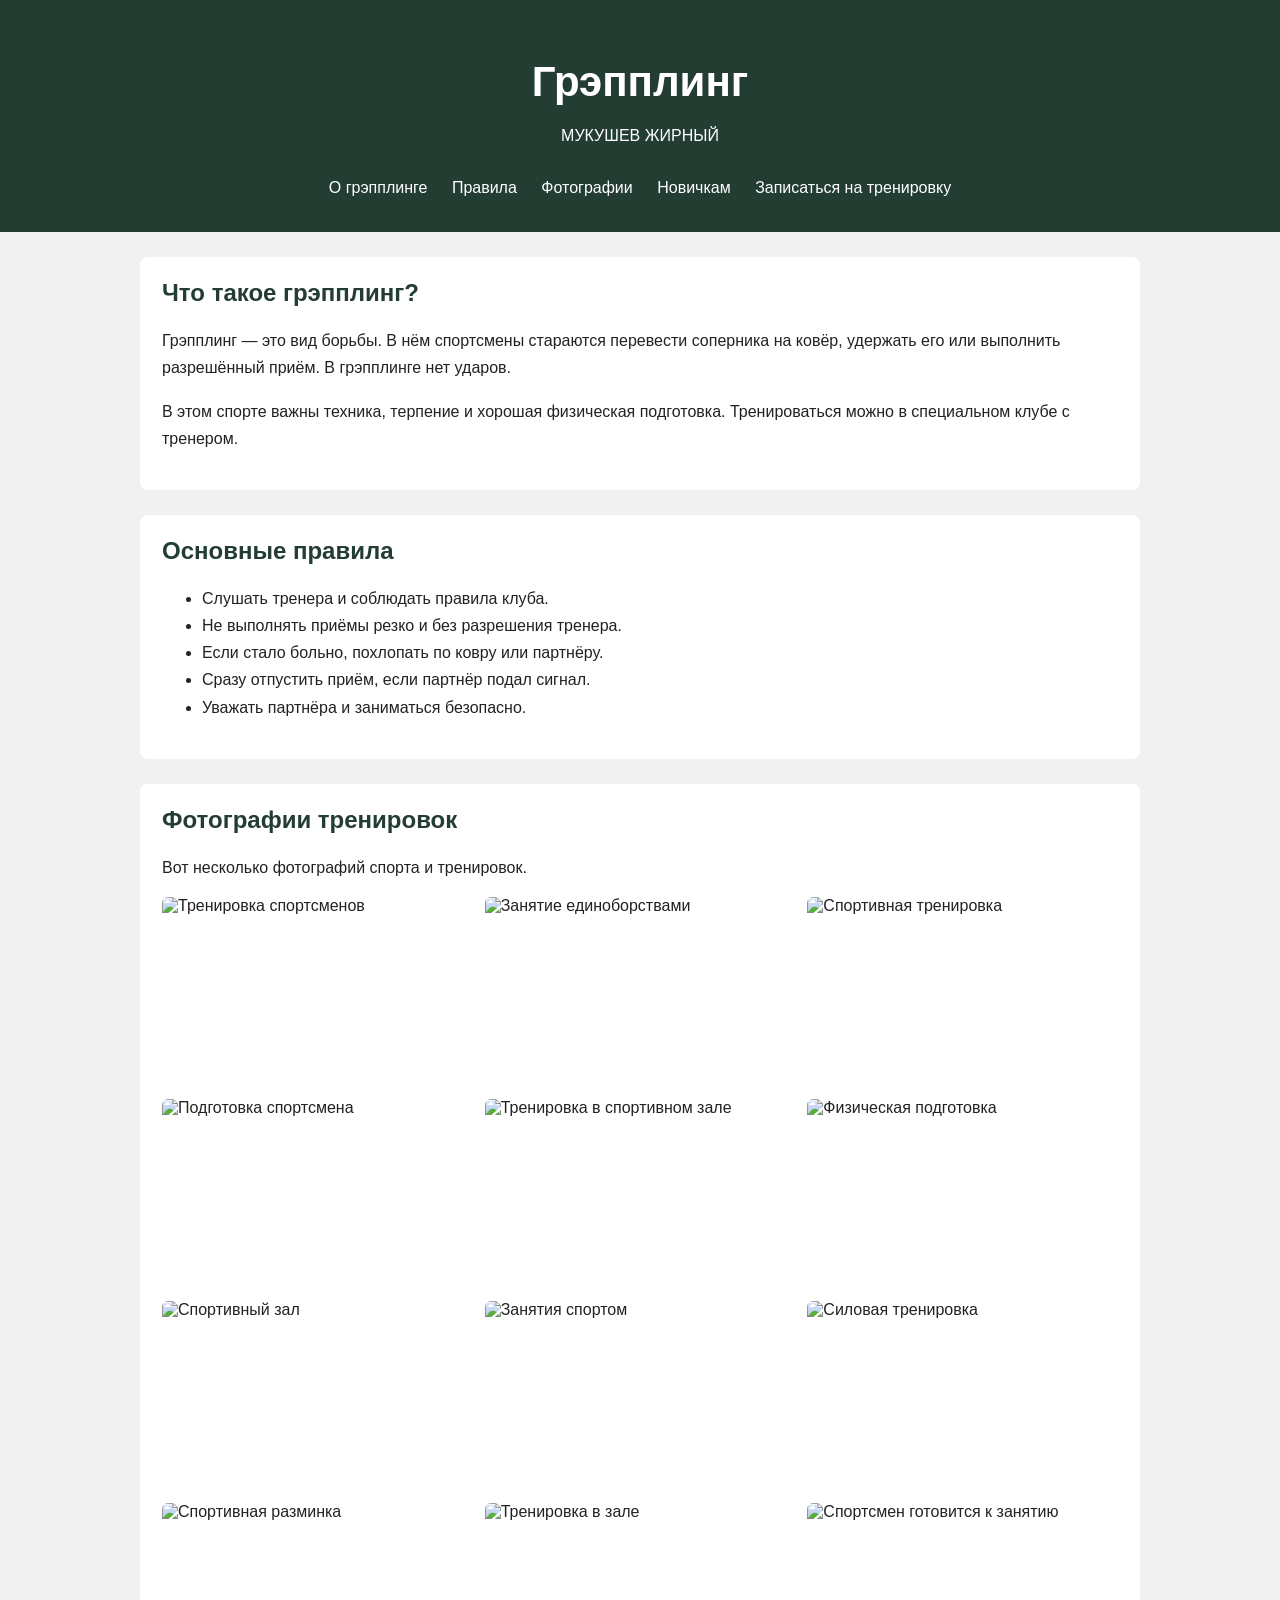
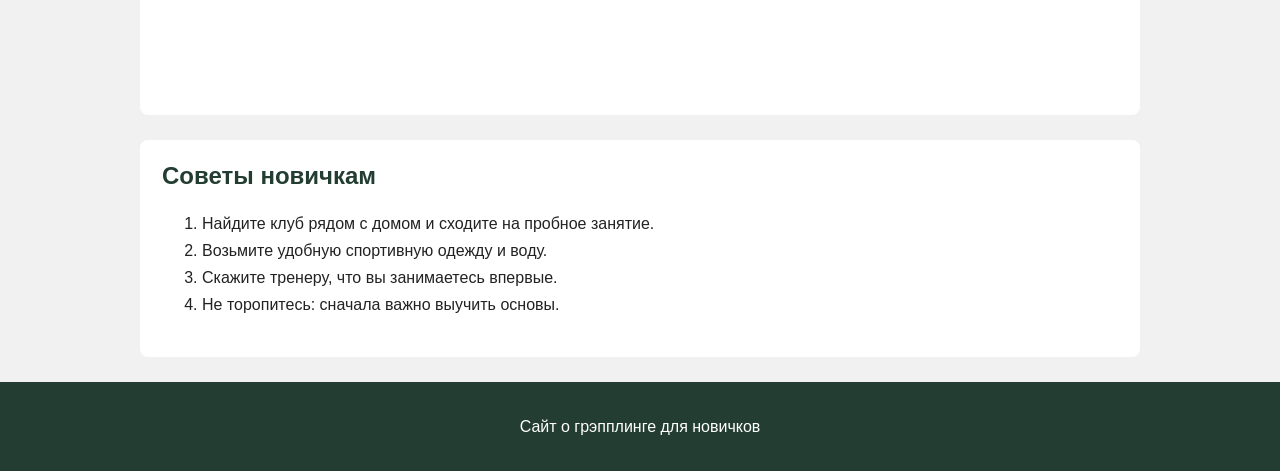
==== жаркын/index.html @ 32ab0721 "Add files via upload" ====
<!DOCTYPE html>
<html lang="ru">
<head>
    <meta charset="UTF-8">
    <meta name="viewport" content="width=device-width, initial-scale=1.0">
    <title>Грэпплинг для МУКУШЕВ </title>
    <link rel="stylesheet" href="style.css">
</head>
<body>
    <header>
        <h1>Грэпплинг</h1>
        <p>МУКУШЕВ ЖИРНЫЙ </p>
        <nav>
            <a href="#about">О грэпплинге</a>
            <a href="#rules">Правила</a>
            <a href="#photos">Фотографии</a>
            <a href="#beginner">Новичкам</a>
            <a href="registration.html">Записаться на тренировку</a>
        </nav>
    </header>

    <main>
        <section id="about">
            <h2>Что такое грэпплинг?</h2>
            <p>
                Грэпплинг — это вид борьбы. В нём спортсмены стараются
                перевести соперника на ковёр, удержать его или выполнить
                разрешённый приём. В грэпплинге нет ударов.
            </p>
            <p>
                В этом спорте важны техника, терпение и хорошая физическая
                подготовка. Тренироваться можно в специальном клубе с тренером.
            </p>
        </section>

        <section id="rules">
            <h2>Основные правила</h2>
            <ul>
                <li>Слушать тренера и соблюдать правила клуба.</li>
                <li>Не выполнять приёмы резко и без разрешения тренера.</li>
                <li>Если стало больно, похлопать по ковру или партнёру.</li>
                <li>Сразу отпустить приём, если партнёр подал сигнал.</li>
                <li>Уважать партнёра и заниматься безопасно.</li>
            </ul>
        </section>

        <section id="photos">
            <h2>Фотографии тренировок</h2>
            <p>Вот несколько фотографий спорта и тренировок.</p>
            <div class="photo-gallery">
                <img src="https://images.unsplash.com/photo-1571019613454-1cb2f99b2d8b?auto=format&amp;fit=crop&amp;w=600&amp;q=80" alt="Тренировка спортсменов">
                <img src="https://images.unsplash.com/photo-1549719386-74dfcbf7dbed?auto=format&amp;fit=crop&amp;w=600&amp;q=80" alt="Занятие единоборствами">
                <img src="https://images.unsplash.com/photo-1583473848882-f9a5bc7fd2ee?auto=format&amp;fit=crop&amp;w=600&amp;q=80" alt="Спортивная тренировка">
                <img src="https://images.unsplash.com/photo-1517963879433-6ad2b056d712?auto=format&amp;fit=crop&amp;w=600&amp;q=80" alt="Подготовка спортсмена">
                <img src="https://images.unsplash.com/photo-1555597673-b21d5c935865?auto=format&amp;fit=crop&amp;w=600&amp;q=80" alt="Тренировка в спортивном зале">
                <img src="https://images.unsplash.com/photo-1517836357463-d25dfeac3438?auto=format&amp;fit=crop&amp;w=600&amp;q=80" alt="Физическая подготовка">
                <img src="https://images.unsplash.com/photo-1534438327276-14e5300c3a48?auto=format&amp;fit=crop&amp;w=600&amp;q=80" alt="Спортивный зал">
                <img src="https://images.unsplash.com/photo-1583454110551-21f2fa2afe61?auto=format&amp;fit=crop&amp;w=600&amp;q=80" alt="Занятия спортом">
                <img src="https://images.unsplash.com/photo-1581009146145-b5ef050c2e1e?auto=format&amp;fit=crop&amp;w=600&amp;q=80" alt="Силовая тренировка">
                <img src="https://images.unsplash.com/photo-1579758629938-03607ccdbaba?auto=format&amp;fit=crop&amp;w=600&amp;q=80" alt="Спортивная разминка">
                <img src="https://images.unsplash.com/photo-1599058917212-d750089bc07a?auto=format&amp;fit=crop&amp;w=600&amp;q=80" alt="Тренировка в зале">
                <img src="https://images.unsplash.com/photo-1599058917765-a780eda07a3e?auto=format&amp;fit=crop&amp;w=600&amp;q=80" alt="Спортсмен готовится к занятию">
            </div>
        </section>

        <section id="beginner">
            <h2>Советы новичкам</h2>
            <ol>
                <li>Найдите клуб рядом с домом и сходите на пробное занятие.</li>
                <li>Возьмите удобную спортивную одежду и воду.</li>
                <li>Скажите тренеру, что вы занимаетесь впервые.</li>
                <li>Не торопитесь: сначала важно выучить основы.</li>
            </ol>
        </section>
    </main>

    <footer>
        <p>Сайт о грэпплинге для новичков</p>
    </footer>
</body>
</html>
---- жаркын/style.css ----
body {
    margin: 0;
    background-color: #f1f1f1;
    color: #222;
    font-family: Arial, sans-serif;
}

header {
    padding: 30px 15px;
    background-color: #233d32;
    color: white;
    text-align: center;
}

header h1 {
    margin-bottom: 5px;
    font-size: 42px;
}

nav {
    margin-top: 25px;
}

nav a {
    display: inline-block;
    margin: 5px 10px;
    color: white;
    text-decoration: none;
}

nav a:hover {
    color: #d3f26a;
}

main {
    width: 90%;
    max-width: 1000px;
    margin: 25px auto;
}

section {
    margin-bottom: 25px;
    padding: 22px;
    border-radius: 8px;
    background-color: white;
}

h2 {
    margin-top: 0;
    color: #233d32;
}

p, li {
    line-height: 1.7;
}

.photo-gallery {
    display: grid;
    grid-template-columns: repeat(3, 1fr);
    gap: 12px;
}

.photo-gallery img {
    width: 100%;
    height: 190px;
    border-radius: 6px;
    object-fit: cover;
}

form {
    display: grid;
    max-width: 500px;
    gap: 8px;
}

form label {
    margin-top: 8px;
    font-weight: bold;
}

form small {
    color: #555;
    line-height: 1.5;
}

form input {
    width: 100%;
    padding: 10px;
    border: 1px solid #bbb;
    border-radius: 4px;
    font: inherit;
}

form input:focus {
    border-color: #233d32;
    outline: 2px solid #d3f26a;
}

form button {
    margin-top: 12px;
    padding: 12px;
    border: 0;
    border-radius: 4px;
    background-color: #233d32;
    color: white;
    font: inherit;
    cursor: pointer;
}

form button:hover {
    background-color: #345b49;
}

.form-note,
#form-message {
    margin: 4px 0 0;
    font-size: 14px;
}

#form-message {
    color: #233d32;
}

footer {
    padding: 15px;
    background-color: #233d32;
    color: white;
    text-align: center;
}

@media (max-width: 650px) {
    header h1 {
        font-size: 34px;
    }

    .photo-gallery {
        grid-template-columns: repeat(2, 1fr);
    }

    .photo-gallery img {
        height: 150px;
    }

}

@media (max-width: 400px) {
    .photo-gallery {
        grid-template-columns: 1fr;
    }
}
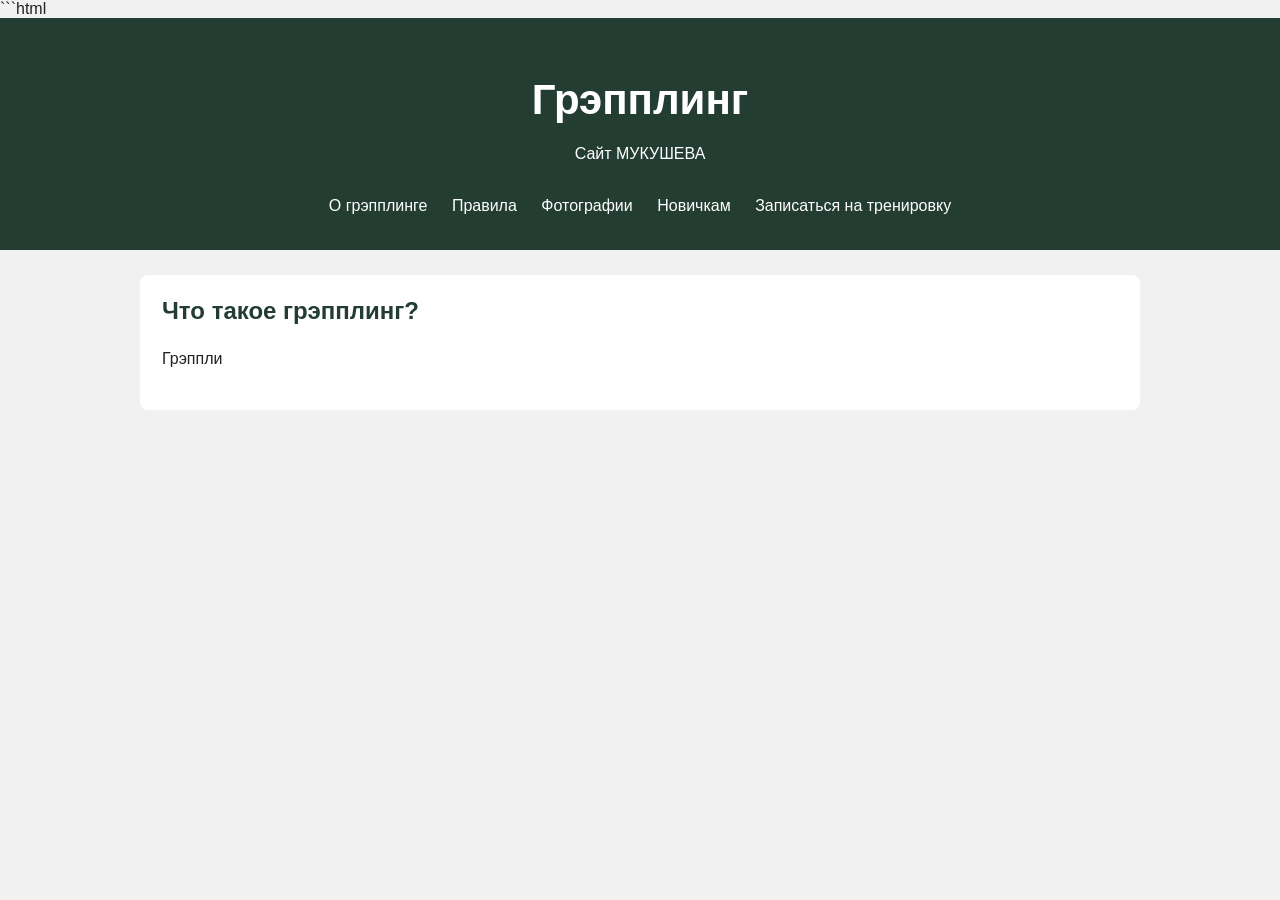
==== commit 6c187ed2: "Update index.html" ====
--- a/жаркын/index.html
+++ b/жаркын/index.html
@@ -1,15 +1,50 @@
+```html
 <!DOCTYPE html>
 <html lang="ru">
 <head>
     <meta charset="UTF-8">
     <meta name="viewport" content="width=device-width, initial-scale=1.0">
-    <title>Грэпплинг для МУКУШЕВ </title>
+
+    <title>Грэпплинг для МУКУШЕВА</title>
+
     <link rel="stylesheet" href="style.css">
+
+    <meta name="description" content="Узнайте, что такое грэпплинг, изучите базовые правила борьбы и советы новичкам, посмотрите фотографии тренировок и подготовьтесь к первому занятию.">
+
+    <meta name="keywords" content="грэпплинг, борьба, единоборства, тренировки, новичкам, техника, спорт, секция">
+
+    <meta name="author" content="МУКУШЕВ">
+    <meta name="robots" content="index, follow">
+    <meta name="theme-color" content="#233d32">
+
+    <meta property="og:type" content="website">
+    <meta property="og:locale" content="ru_RU">
+    <meta property="og:site_name" content="Грэпплинг для новичков">
+    <meta property="og:title" content="Грэпплинг — правила и советы новичкам">
+    <meta property="og:description" content="Узнайте основы грэпплинга, правила борьбы и советы для начинающих спортсменов.">
+
+    <meta property="og:url" content="https://YOUR-GITHUB-USERNAME.github.io/YOUR-REPOSITORY/">
+    <meta property="og:image" content="https://YOUR-GITHUB-USERNAME.github.io/YOUR-REPOSITORY/images/preview-home.jpg">
+
+    <meta property="og:image:type" content="image/jpeg">
+    <meta property="og:image:width" content="1200">
+    <meta property="og:image:height" content="630">
+    <meta property="og:image:alt" content="Сайт о грэпплинге для новичков">
+
+    <meta name="twitter:card" content="summary_large_image">
+    <meta name="twitter:title" content="Грэпплинг — правила и советы новичкам">
+    <meta name="twitter:description" content="Узнайте основы грэпплинга и правила борьбы.">
+    <meta name="twitter:image" content="https://YOUR-GITHUB-USERNAME.github.io/YOUR-REPOSITORY/images/preview-home.jpg">
+
+    <link rel="canonical" href="https://YOUR-GITHUB-USERNAME.github.io/YOUR-REPOSITORY/">
 </head>
+
 <body>
+
     <header>
         <h1>Грэпплинг</h1>
-        <p>МУКУШЕВ ЖИРНЫЙ </p>
+        <p>Сайт МУКУШЕВА</p>
+
         <nav>
             <a href="#about">О грэпплинге</a>
             <a href="#rules">Правила</a>
@@ -20,62 +55,9 @@
     </header>
 
     <main>
+
         <section id="about">
             <h2>Что такое грэпплинг?</h2>
+
             <p>
-                Грэпплинг — это вид борьбы. В нём спортсмены стараются
-                перевести соперника на ковёр, удержать его или выполнить
-                разрешённый приём. В грэпплинге нет ударов.
-            </p>
-            <p>
-                В этом спорте важны техника, терпение и хорошая физическая
-                подготовка. Тренироваться можно в специальном клубе с тренером.
-            </p>
-        </section>
-
-        <section id="rules">
-            <h2>Основные правила</h2>
-            <ul>
-                <li>Слушать тренера и соблюдать правила клуба.</li>
-                <li>Не выполнять приёмы резко и без разрешения тренера.</li>
-                <li>Если стало больно, похлопать по ковру или партнёру.</li>
-                <li>Сразу отпустить приём, если партнёр подал сигнал.</li>
-                <li>Уважать партнёра и заниматься безопасно.</li>
-            </ul>
-        </section>
-
-        <section id="photos">
-            <h2>Фотографии тренировок</h2>
-            <p>Вот несколько фотографий спорта и тренировок.</p>
-            <div class="photo-gallery">
-                <img src="https://images.unsplash.com/photo-1571019613454-1cb2f99b2d8b?auto=format&amp;fit=crop&amp;w=600&amp;q=80" alt="Тренировка спортсменов">
-                <img src="https://images.unsplash.com/photo-1549719386-74dfcbf7dbed?auto=format&amp;fit=crop&amp;w=600&amp;q=80" alt="Занятие единоборствами">
-                <img src="https://images.unsplash.com/photo-1583473848882-f9a5bc7fd2ee?auto=format&amp;fit=crop&amp;w=600&amp;q=80" alt="Спортивная тренировка">
-                <img src="https://images.unsplash.com/photo-1517963879433-6ad2b056d712?auto=format&amp;fit=crop&amp;w=600&amp;q=80" alt="Подготовка спортсмена">
-                <img src="https://images.unsplash.com/photo-1555597673-b21d5c935865?auto=format&amp;fit=crop&amp;w=600&amp;q=80" alt="Тренировка в спортивном зале">
-                <img src="https://images.unsplash.com/photo-1517836357463-d25dfeac3438?auto=format&amp;fit=crop&amp;w=600&amp;q=80" alt="Физическая подготовка">
-                <img src="https://images.unsplash.com/photo-1534438327276-14e5300c3a48?auto=format&amp;fit=crop&amp;w=600&amp;q=80" alt="Спортивный зал">
-                <img src="https://images.unsplash.com/photo-1583454110551-21f2fa2afe61?auto=format&amp;fit=crop&amp;w=600&amp;q=80" alt="Занятия спортом">
-                <img src="https://images.unsplash.com/photo-1581009146145-b5ef050c2e1e?auto=format&amp;fit=crop&amp;w=600&amp;q=80" alt="Силовая тренировка">
-                <img src="https://images.unsplash.com/photo-1579758629938-03607ccdbaba?auto=format&amp;fit=crop&amp;w=600&amp;q=80" alt="Спортивная разминка">
-                <img src="https://images.unsplash.com/photo-1599058917212-d750089bc07a?auto=format&amp;fit=crop&amp;w=600&amp;q=80" alt="Тренировка в зале">
-                <img src="https://images.unsplash.com/photo-1599058917765-a780eda07a3e?auto=format&amp;fit=crop&amp;w=600&amp;q=80" alt="Спортсмен готовится к занятию">
-            </div>
-        </section>
-
-        <section id="beginner">
-            <h2>Советы новичкам</h2>
-            <ol>
-                <li>Найдите клуб рядом с домом и сходите на пробное занятие.</li>
-                <li>Возьмите удобную спортивную одежду и воду.</li>
-                <li>Скажите тренеру, что вы занимаетесь впервые.</li>
-                <li>Не торопитесь: сначала важно выучить основы.</li>
-            </ol>
-        </section>
-    </main>
-
-    <footer>
-        <p>Сайт о грэпплинге для новичков</p>
-    </footer>
-</body>
-</html>
+                Грэппли
